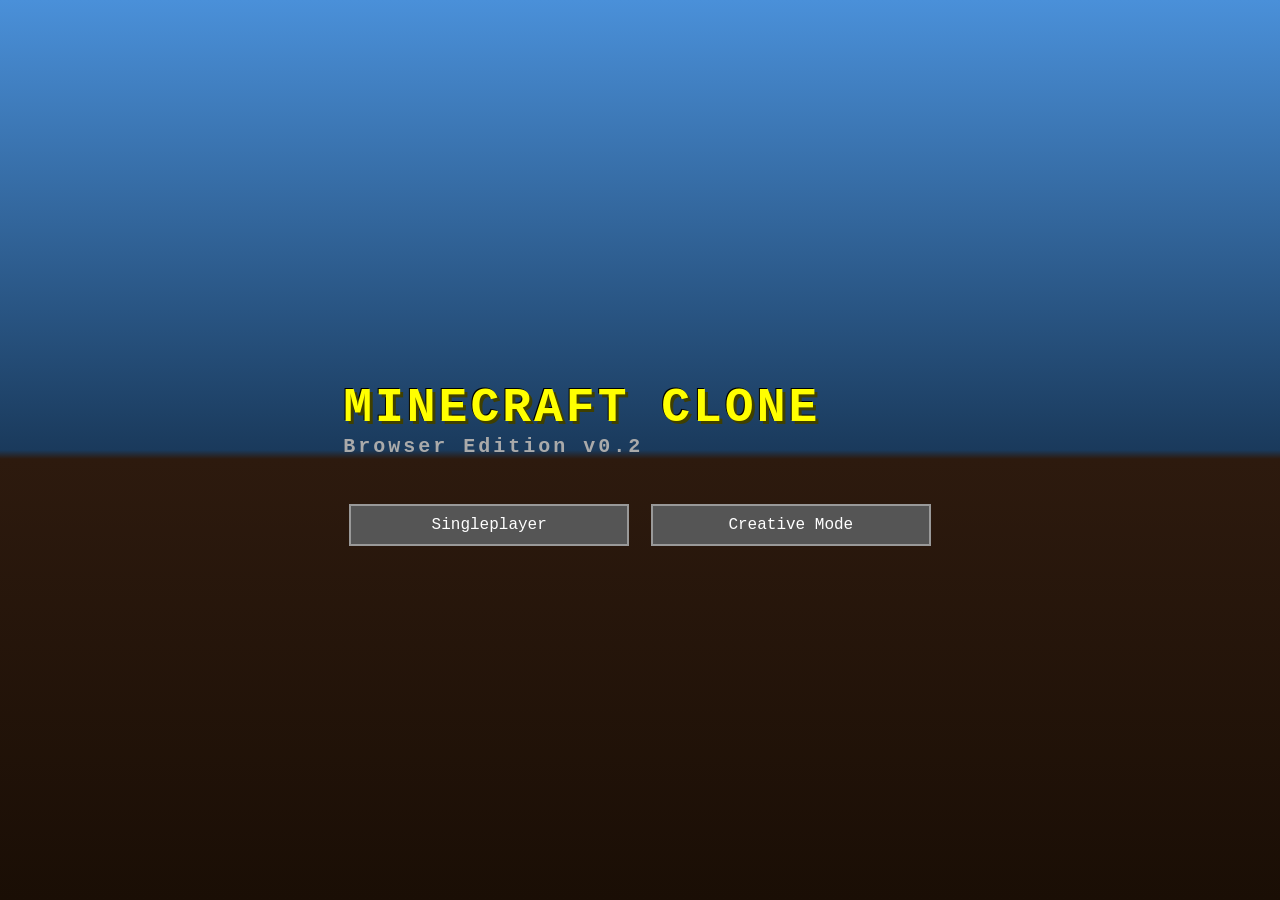
==== games/voxel/index.html @ 0b818d29 "Launch AI Game Lab website with embedded voxel and zombie games. Refresh the UI and player flow for " ====
<!doctype html>
<html lang="en">
  <head>
    <meta charset="UTF-8" />
    <meta name="viewport" content="width=device-width, initial-scale=1.0" />
    <title>Minecraft Inspired Clone</title>
    <style>
      html, body, #app { margin: 0; width: 100%; height: 100%; overflow: hidden; background: #000; }
      #hud { position: fixed; inset: 0; pointer-events: none; color: #fff; font-family: monospace; }
      #crosshair { position: absolute; top: 50%; left: 50%; transform: translate(-50%, -50%); width: 24px; height: 24px; }
      #crosshair::before, #crosshair::after { content: ''; position: absolute; background: rgba(255,255,255,0.8); }
      #crosshair::before { width: 2px; height: 24px; left: 11px; top: 0; }
      #crosshair::after { width: 24px; height: 2px; top: 11px; left: 0; }
      #hotbar { position: absolute; bottom: 16px; left: 50%; transform: translateX(-50%); display: flex; gap: 6px; }
      .slot { position: relative; width: 44px; height: 44px; border: 2px solid #8f8f8f; background: rgba(0, 0, 0, 0.7); display: flex; align-items: center; justify-content: center; cursor: pointer; pointer-events: auto; }
      .slot.active { border-color: #fff; }
      .slot .icon { width: 32px; height: 32px; image-rendering: pixelated; background-image: url('./textures/minecraft-atlas.png'); background-size: 1600% 300%; background-repeat: no-repeat; background-position: calc(var(--tile-x) * 100% / 15) calc(var(--tile-y) * 100% / 2); }
      .slot small { position: absolute; bottom: 2px; right: 3px; font-size: 12px; font-weight: bold; color: #fff; text-shadow: 1px 1px 0 #000; }
      #overlay { position: absolute; top: 8px; left: 8px; white-space: pre-line; }
      #inventory { position: absolute; top: 50%; left: 50%; transform: translate(-50%, -50%); width: 420px; padding: 12px; background: rgba(0,0,0,0.9); display: none; grid-template-columns: repeat(9, 1fr); gap: 6px; pointer-events: auto; }
      #inventory.visible { display: grid; }
      .inv-slot { border: 1px solid #aaa; height: 40px; display: grid; place-items: center; }
      #crafting { position: absolute; right: 8px; top: 8px; width: 180px; background: rgba(0,0,0,0.7); padding: 8px; font-size: 12px; }
      #chat { position: absolute; bottom: 80px; left: 8px; width: 400px; max-height: 200px; overflow-y: auto; display: flex; flex-direction: column; gap: 2px; font-size: 13px; pointer-events: none; }
      #chat .msg { background: rgba(0,0,0,0.4); padding: 2px 4px; }
      #chat-input { position: absolute; bottom: 56px; left: 8px; width: 400px; display: none; background: rgba(0,0,0,0.8); color: #fff; border: 1px solid #888; padding: 4px; font-family: monospace; font-size: 13px; outline: none; }
      #chat-input.visible { display: block; }
      #health-bar, #hunger-bar {
        position: absolute;
        bottom: 75px;
        display: flex;
        gap: 1px;
        pointer-events: none;
      }
      #health-bar { left: calc(50% - 182px / 2 - 10px); transform: translateX(-50%); }
      #hunger-bar { right: calc(50% - 182px / 2 - 10px); transform: translateX(50%); }
      .heart, .hunger {
        width: 9px;
        height: 9px;
        display: inline-block;
      }
      .heart { background: #cc0000; clip-path: polygon(50% 85%, 0% 35%, 15% 0%, 50% 20%, 85% 0%, 100% 35%); }
      .heart.empty { background: #444; }
      .heart.half { background: linear-gradient(to right, #cc0000 50%, #444 50%); clip-path: polygon(50% 85%, 0% 35%, 15% 0%, 50% 20%, 85% 0%, 100% 35%); }
      .hunger { background: #8B6914; clip-path: polygon(50% 0%, 65% 35%, 100% 35%, 75% 55%, 85% 90%, 50% 70%, 15% 90%, 25% 55%, 0% 35%, 35% 35%); }
      .hunger.empty { background: #444; }
      .hunger.half { background: linear-gradient(to right, #8B6914 50%, #444 50%); clip-path: polygon(50% 0%, 65% 35%, 100% 35%, 75% 55%, 85% 90%, 50% 70%, 15% 90%, 25% 55%, 0% 35%, 35% 35%); }
      #xp-bar {
        position: absolute;
        bottom: 68px;
        left: 50%;
        transform: translateX(-50%);
        width: 182px;
        height: 5px;
        background: #222;
        border: 1px solid #000;
        pointer-events: none;
      }
      #xp-bar .fill {
        height: 100%;
        background: #80ff20;
        transition: width 0.3s;
      }
      #xp-bar .level {
        position: absolute;
        top: -14px;
        left: 50%;
        transform: translateX(-50%);
        font-size: 11px;
        color: #80ff20;
        text-shadow: 1px 1px 0 #000;
      }
      #title-screen {
        position: fixed;
        inset: 0;
        background: linear-gradient(180deg, #4a90d9 0%, #1a3a5c 50%, #2d1a0e 51%, #1a0e05 100%);
        display: flex;
        flex-direction: column;
        align-items: center;
        justify-content: center;
        z-index: 100;
        font-family: 'Courier New', monospace;
        color: white;
        image-rendering: pixelated;
      }
      #title-screen.hidden { display: none; }
      #title-screen h1 {
        font-size: 48px;
        text-shadow: 3px 3px 0 #3f3f00, -1px -1px 0 #000;
        color: #ffff00;
        margin-bottom: 40px;
        letter-spacing: 3px;
      }
      #title-screen h1 span { color: #aaa; font-size: 20px; display: block; text-shadow: none; }
      .menu-btn {
        width: 280px;
        padding: 10px 0;
        margin: 6px;
        background: #555;
        border: 2px solid #999;
        color: white;
        font-family: 'Courier New', monospace;
        font-size: 16px;
        cursor: pointer;
        text-align: center;
      }
      .menu-btn:hover { background: #6a6a6a; border-color: #fff; }
      #title-worlds, #title-new-world {
        display: flex;
        flex-direction: column;
        align-items: center;
      }
      #title-worlds.hidden, #title-new-world.hidden, #title-main.hidden { display: none; }
      #world-list {
        width: 320px;
        max-height: 280px;
        overflow-y: auto;
        margin-bottom: 12px;
      }
      .world-item {
        background: rgba(0,0,0,0.5);
        border: 2px solid #777;
        padding: 10px;
        margin-bottom: 6px;
        cursor: pointer;
        text-align: left;
        display: flex;
        justify-content: space-between;
        align-items: center;
      }
      .world-item:hover { border-color: #fff; background: rgba(60,60,60,0.6); }
      .world-item .name { font-weight: bold; font-size: 15px; }
      .world-item .info { font-size: 11px; color: #aaa; margin-top: 2px; }
      .world-item .delete-btn {
        background: #822;
        border: 1px solid #a44;
        color: #fff;
        padding: 2px 8px;
        cursor: pointer;
        font-family: monospace;
      }
      .world-item .delete-btn:hover { background: #a33; }
      #pause-screen {
        position: fixed;
        inset: 0;
        background: rgba(0,0,0,0.65);
        display: flex;
        flex-direction: column;
        align-items: center;
        justify-content: center;
        z-index: 90;
        font-family: 'Courier New', monospace;
        color: white;
      }
      #pause-screen.hidden { display: none; }
      #pause-screen h2 { font-size: 28px; margin-bottom: 20px; }
      #death-screen {
        position: fixed;
        inset: 0;
        background: rgba(200, 0, 0, 0.5);
        display: flex;
        flex-direction: column;
        align-items: center;
        justify-content: center;
        z-index: 95;
        font-family: 'Courier New', monospace;
        color: white;
      }
      #death-screen.hidden { display: none; }
      #death-screen h2 { font-size: 36px; color: #ff4444; }
      /* Item name popup when switching hotbar slots */
      #item-name-popup {
        position: absolute;
        bottom: 70px;
        left: 50%;
        transform: translateX(-50%);
        font-size: 14px;
        font-weight: bold;
        color: #fff;
        text-shadow: 1px 1px 0 #000, -1px -1px 0 #000, 1px -1px 0 #000, -1px 1px 0 #000;
        background: rgba(0,0,0,0.45);
        padding: 3px 10px;
        border-radius: 3px;
        pointer-events: none;
        opacity: 0;
        transition: opacity 0.3s ease;
        white-space: nowrap;
      }
      /* Non-block item icons */
      .slot .icon.item-icon {
        background-image: none !important;
        display: flex;
        align-items: center;
        justify-content: center;
        border-radius: 3px;
        font-style: normal;
      }
      /* Crafting panel improvement */
      #crafting {
        max-height: 360px;
        overflow-y: auto;
        scrollbar-width: thin;
      }
    </style>
    <script type="module" crossorigin src="./assets/index-qOYM0w2Y.js"></script>
  </head>
  <body>
    <div id="title-screen">
      <div id="title-main">
        <h1>MINECRAFT CLONE<span>Browser Edition v0.2</span></h1>
        <button class="menu-btn" id="btn-singleplayer">Singleplayer</button>
        <button class="menu-btn" id="btn-creative">Creative Mode</button>
      </div>
      <div id="title-worlds" class="hidden">
        <h2>Select World</h2>
        <div id="world-list"></div>
        <button class="menu-btn" id="btn-create-world">Create New World</button>
        <button class="menu-btn" id="btn-back-title">Back</button>
      </div>
      <div id="title-new-world" class="hidden">
        <h2>Create New World</h2>
        <p style="margin: 8px 0;">World Name:</p>
        <input type="text" id="new-world-name" value="New World" style="width: 260px; padding: 8px; font-family: monospace; font-size: 14px; margin-bottom: 12px;" />
        <p style="margin: 8px 0;">Seed (optional):</p>
        <input type="text" id="new-world-seed" placeholder="random" style="width: 260px; padding: 8px; font-family: monospace; font-size: 14px; margin-bottom: 12px;" />
        <br>
        <button class="menu-btn" id="btn-start-new">Create World</button>
        <button class="menu-btn" id="btn-back-worlds">Cancel</button>
      </div>
    </div>
    <div id="pause-screen" class="hidden">
      <h2>Game Paused</h2>
      <button class="menu-btn" id="btn-resume">Back to Game</button>
      <button class="menu-btn" id="btn-save-quit">Save & Quit to Title</button>
    </div>
    <div id="death-screen" class="hidden">
      <h2>You Died!</h2>
      <p id="death-message"></p>
      <button class="menu-btn" id="btn-respawn">Respawn</button>
    </div>
    <div id="app"></div>
    <div id="hud">
      <div id="crosshair"></div>
      <div id="overlay"></div>
      <div id="hotbar"></div>
      <div id="inventory"></div>
      <div id="crafting"></div>
      <div id="chat"></div>
      <input id="chat-input" type="text" autocomplete="off" />
      <div id="health-bar"></div>
      <div id="hunger-bar"></div>
      <div id="xp-bar"></div>
      <div id="item-name-popup"></div>
    </div>
  </body>
</html>
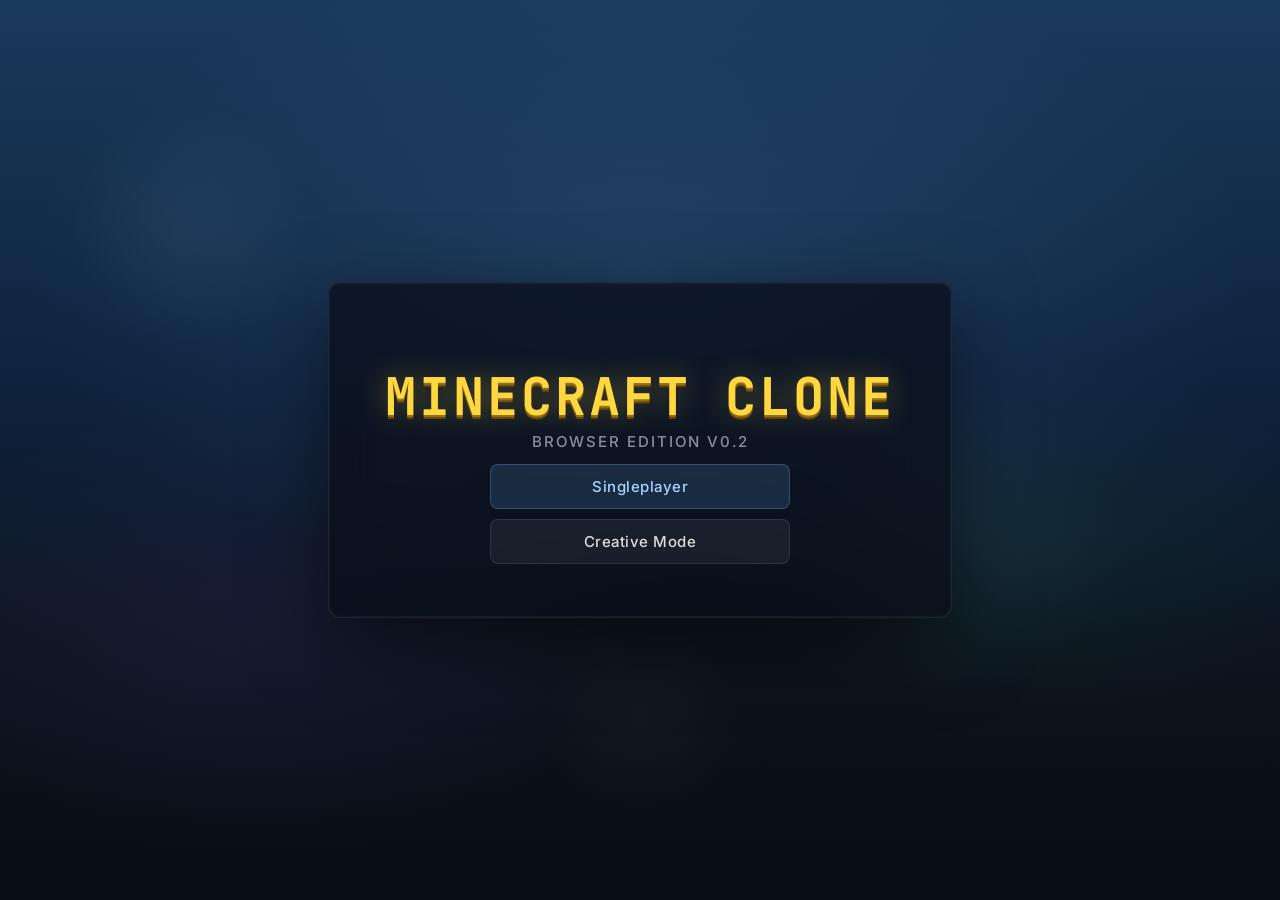
==== commit cb773744: "Update AI Game Lab site structure and refresh embedded game builds. This syncs the latest homepage s" ====
--- a/games/voxel/index.html
+++ b/games/voxel/index.html
@@ -4,207 +4,11 @@
     <meta charset="UTF-8" />
     <meta name="viewport" content="width=device-width, initial-scale=1.0" />
     <title>Minecraft Inspired Clone</title>
-    <style>
-      html, body, #app { margin: 0; width: 100%; height: 100%; overflow: hidden; background: #000; }
-      #hud { position: fixed; inset: 0; pointer-events: none; color: #fff; font-family: monospace; }
-      #crosshair { position: absolute; top: 50%; left: 50%; transform: translate(-50%, -50%); width: 24px; height: 24px; }
-      #crosshair::before, #crosshair::after { content: ''; position: absolute; background: rgba(255,255,255,0.8); }
-      #crosshair::before { width: 2px; height: 24px; left: 11px; top: 0; }
-      #crosshair::after { width: 24px; height: 2px; top: 11px; left: 0; }
-      #hotbar { position: absolute; bottom: 16px; left: 50%; transform: translateX(-50%); display: flex; gap: 6px; }
-      .slot { position: relative; width: 44px; height: 44px; border: 2px solid #8f8f8f; background: rgba(0, 0, 0, 0.7); display: flex; align-items: center; justify-content: center; cursor: pointer; pointer-events: auto; }
-      .slot.active { border-color: #fff; }
-      .slot .icon { width: 32px; height: 32px; image-rendering: pixelated; background-image: url('./textures/minecraft-atlas.png'); background-size: 1600% 300%; background-repeat: no-repeat; background-position: calc(var(--tile-x) * 100% / 15) calc(var(--tile-y) * 100% / 2); }
-      .slot small { position: absolute; bottom: 2px; right: 3px; font-size: 12px; font-weight: bold; color: #fff; text-shadow: 1px 1px 0 #000; }
-      #overlay { position: absolute; top: 8px; left: 8px; white-space: pre-line; }
-      #inventory { position: absolute; top: 50%; left: 50%; transform: translate(-50%, -50%); width: 420px; padding: 12px; background: rgba(0,0,0,0.9); display: none; grid-template-columns: repeat(9, 1fr); gap: 6px; pointer-events: auto; }
-      #inventory.visible { display: grid; }
-      .inv-slot { border: 1px solid #aaa; height: 40px; display: grid; place-items: center; }
-      #crafting { position: absolute; right: 8px; top: 8px; width: 180px; background: rgba(0,0,0,0.7); padding: 8px; font-size: 12px; }
-      #chat { position: absolute; bottom: 80px; left: 8px; width: 400px; max-height: 200px; overflow-y: auto; display: flex; flex-direction: column; gap: 2px; font-size: 13px; pointer-events: none; }
-      #chat .msg { background: rgba(0,0,0,0.4); padding: 2px 4px; }
-      #chat-input { position: absolute; bottom: 56px; left: 8px; width: 400px; display: none; background: rgba(0,0,0,0.8); color: #fff; border: 1px solid #888; padding: 4px; font-family: monospace; font-size: 13px; outline: none; }
-      #chat-input.visible { display: block; }
-      #health-bar, #hunger-bar {
-        position: absolute;
-        bottom: 75px;
-        display: flex;
-        gap: 1px;
-        pointer-events: none;
-      }
-      #health-bar { left: calc(50% - 182px / 2 - 10px); transform: translateX(-50%); }
-      #hunger-bar { right: calc(50% - 182px / 2 - 10px); transform: translateX(50%); }
-      .heart, .hunger {
-        width: 9px;
-        height: 9px;
-        display: inline-block;
-      }
-      .heart { background: #cc0000; clip-path: polygon(50% 85%, 0% 35%, 15% 0%, 50% 20%, 85% 0%, 100% 35%); }
-      .heart.empty { background: #444; }
-      .heart.half { background: linear-gradient(to right, #cc0000 50%, #444 50%); clip-path: polygon(50% 85%, 0% 35%, 15% 0%, 50% 20%, 85% 0%, 100% 35%); }
-      .hunger { background: #8B6914; clip-path: polygon(50% 0%, 65% 35%, 100% 35%, 75% 55%, 85% 90%, 50% 70%, 15% 90%, 25% 55%, 0% 35%, 35% 35%); }
-      .hunger.empty { background: #444; }
-      .hunger.half { background: linear-gradient(to right, #8B6914 50%, #444 50%); clip-path: polygon(50% 0%, 65% 35%, 100% 35%, 75% 55%, 85% 90%, 50% 70%, 15% 90%, 25% 55%, 0% 35%, 35% 35%); }
-      #xp-bar {
-        position: absolute;
-        bottom: 68px;
-        left: 50%;
-        transform: translateX(-50%);
-        width: 182px;
-        height: 5px;
-        background: #222;
-        border: 1px solid #000;
-        pointer-events: none;
-      }
-      #xp-bar .fill {
-        height: 100%;
-        background: #80ff20;
-        transition: width 0.3s;
-      }
-      #xp-bar .level {
-        position: absolute;
-        top: -14px;
-        left: 50%;
-        transform: translateX(-50%);
-        font-size: 11px;
-        color: #80ff20;
-        text-shadow: 1px 1px 0 #000;
-      }
-      #title-screen {
-        position: fixed;
-        inset: 0;
-        background: linear-gradient(180deg, #4a90d9 0%, #1a3a5c 50%, #2d1a0e 51%, #1a0e05 100%);
-        display: flex;
-        flex-direction: column;
-        align-items: center;
-        justify-content: center;
-        z-index: 100;
-        font-family: 'Courier New', monospace;
-        color: white;
-        image-rendering: pixelated;
-      }
-      #title-screen.hidden { display: none; }
-      #title-screen h1 {
-        font-size: 48px;
-        text-shadow: 3px 3px 0 #3f3f00, -1px -1px 0 #000;
-        color: #ffff00;
-        margin-bottom: 40px;
-        letter-spacing: 3px;
-      }
-      #title-screen h1 span { color: #aaa; font-size: 20px; display: block; text-shadow: none; }
-      .menu-btn {
-        width: 280px;
-        padding: 10px 0;
-        margin: 6px;
-        background: #555;
-        border: 2px solid #999;
-        color: white;
-        font-family: 'Courier New', monospace;
-        font-size: 16px;
-        cursor: pointer;
-        text-align: center;
-      }
-      .menu-btn:hover { background: #6a6a6a; border-color: #fff; }
-      #title-worlds, #title-new-world {
-        display: flex;
-        flex-direction: column;
-        align-items: center;
-      }
-      #title-worlds.hidden, #title-new-world.hidden, #title-main.hidden { display: none; }
-      #world-list {
-        width: 320px;
-        max-height: 280px;
-        overflow-y: auto;
-        margin-bottom: 12px;
-      }
-      .world-item {
-        background: rgba(0,0,0,0.5);
-        border: 2px solid #777;
-        padding: 10px;
-        margin-bottom: 6px;
-        cursor: pointer;
-        text-align: left;
-        display: flex;
-        justify-content: space-between;
-        align-items: center;
-      }
-      .world-item:hover { border-color: #fff; background: rgba(60,60,60,0.6); }
-      .world-item .name { font-weight: bold; font-size: 15px; }
-      .world-item .info { font-size: 11px; color: #aaa; margin-top: 2px; }
-      .world-item .delete-btn {
-        background: #822;
-        border: 1px solid #a44;
-        color: #fff;
-        padding: 2px 8px;
-        cursor: pointer;
-        font-family: monospace;
-      }
-      .world-item .delete-btn:hover { background: #a33; }
-      #pause-screen {
-        position: fixed;
-        inset: 0;
-        background: rgba(0,0,0,0.65);
-        display: flex;
-        flex-direction: column;
-        align-items: center;
-        justify-content: center;
-        z-index: 90;
-        font-family: 'Courier New', monospace;
-        color: white;
-      }
-      #pause-screen.hidden { display: none; }
-      #pause-screen h2 { font-size: 28px; margin-bottom: 20px; }
-      #death-screen {
-        position: fixed;
-        inset: 0;
-        background: rgba(200, 0, 0, 0.5);
-        display: flex;
-        flex-direction: column;
-        align-items: center;
-        justify-content: center;
-        z-index: 95;
-        font-family: 'Courier New', monospace;
-        color: white;
-      }
-      #death-screen.hidden { display: none; }
-      #death-screen h2 { font-size: 36px; color: #ff4444; }
-      /* Item name popup when switching hotbar slots */
-      #item-name-popup {
-        position: absolute;
-        bottom: 70px;
-        left: 50%;
-        transform: translateX(-50%);
-        font-size: 14px;
-        font-weight: bold;
-        color: #fff;
-        text-shadow: 1px 1px 0 #000, -1px -1px 0 #000, 1px -1px 0 #000, -1px 1px 0 #000;
-        background: rgba(0,0,0,0.45);
-        padding: 3px 10px;
-        border-radius: 3px;
-        pointer-events: none;
-        opacity: 0;
-        transition: opacity 0.3s ease;
-        white-space: nowrap;
-      }
-      /* Non-block item icons */
-      .slot .icon.item-icon {
-        background-image: none !important;
-        display: flex;
-        align-items: center;
-        justify-content: center;
-        border-radius: 3px;
-        font-style: normal;
-      }
-      /* Crafting panel improvement */
-      #crafting {
-        max-height: 360px;
-        overflow-y: auto;
-        scrollbar-width: thin;
-      }
-    </style>
-    <script type="module" crossorigin src="./assets/index-qOYM0w2Y.js"></script>
+    <script type="module" crossorigin src="./assets/index-DWfSlLKJ.js"></script>
+    <link rel="stylesheet" crossorigin href="./assets/index-CrLVXzJw.css">
   </head>
   <body>
+    <!-- Title Screen -->
     <div id="title-screen">
       <div id="title-main">
         <h1>MINECRAFT CLONE<span>Browser Edition v0.2</span></h1>
@@ -219,26 +23,34 @@
       </div>
       <div id="title-new-world" class="hidden">
         <h2>Create New World</h2>
-        <p style="margin: 8px 0;">World Name:</p>
-        <input type="text" id="new-world-name" value="New World" style="width: 260px; padding: 8px; font-family: monospace; font-size: 14px; margin-bottom: 12px;" />
-        <p style="margin: 8px 0;">Seed (optional):</p>
-        <input type="text" id="new-world-seed" placeholder="random" style="width: 260px; padding: 8px; font-family: monospace; font-size: 14px; margin-bottom: 12px;" />
-        <br>
+        <p>World Name:</p>
+        <input type="text" id="new-world-name" value="New World" />
+        <p>Seed (optional):</p>
+        <input type="text" id="new-world-seed" placeholder="random" />
+        <br />
         <button class="menu-btn" id="btn-start-new">Create World</button>
         <button class="menu-btn" id="btn-back-worlds">Cancel</button>
       </div>
     </div>
+
+    <!-- Pause Screen -->
     <div id="pause-screen" class="hidden">
       <h2>Game Paused</h2>
       <button class="menu-btn" id="btn-resume">Back to Game</button>
-      <button class="menu-btn" id="btn-save-quit">Save & Quit to Title</button>
+      <button class="menu-btn" id="btn-save-quit">Save &amp; Quit to Title</button>
     </div>
+
+    <!-- Death Screen -->
     <div id="death-screen" class="hidden">
       <h2>You Died!</h2>
       <p id="death-message"></p>
       <button class="menu-btn" id="btn-respawn">Respawn</button>
     </div>
+
+    <!-- Game Canvas -->
     <div id="app"></div>
+
+    <!-- HUD -->
     <div id="hud">
       <div id="crosshair"></div>
       <div id="overlay"></div>
@@ -252,5 +64,17 @@
       <div id="xp-bar"></div>
       <div id="item-name-popup"></div>
     </div>
+
+    <!-- Furnace Panel -->
+    <div id="furnace-panel"></div>
+
+    <!-- Bow Charge Bar -->
+    <div id="bow-charge"><div id="bow-charge-fill"></div></div>
+
+    <!-- Visual Effects -->
+    <div id="damage-vignette"></div>
+    <div id="hit-marker"></div>
+    <div id="toast-container"></div>
+
   </body>
 </html>
--- a/games/voxel/assets/index-CrLVXzJw.css
+++ b/games/voxel/assets/index-CrLVXzJw.css
@@ -0,0 +1 @@
+@import"https://fonts.googleapis.com/css2?family=Inter:wght@400;500;600;700&family=JetBrains+Mono:wght@400;500;700&display=swap";:root{--color-bg: #0d0d12;--color-surface: rgba(18, 18, 30, .85);--color-surface-alt: rgba(28, 28, 44, .75);--color-border: rgba(255, 255, 255, .08);--color-border-active: rgba(255, 255, 255, .25);--color-text: #e8e8ed;--color-text-muted: #8e8e9a;--color-accent: #5b9bd5;--color-accent-glow: rgba(91, 155, 213, .45);--color-danger: #e04040;--color-danger-glow: rgba(224, 64, 64, .45);--color-success: #5cdb5c;--color-warning: #e0a840;--color-xp: #80ff20;--color-health: #cc0000;--color-hunger: #c8962e;--glass-bg: rgba(12, 12, 22, .78);--glass-border: rgba(255, 255, 255, .09);--glass-blur: 18px;--font-ui: "Inter", system-ui, -apple-system, sans-serif;--font-mono: "JetBrains Mono", "Courier New", monospace;--font-display: "JetBrains Mono", monospace;--radius-sm: 4px;--radius-md: 8px;--radius-lg: 12px;--ease-out: cubic-bezier(.16, 1, .3, 1);--ease-in-out: cubic-bezier(.65, 0, .35, 1);--dur-fast: .15s;--dur-normal: .25s;--dur-slow: .4s}*,*:before,*:after{box-sizing:border-box}html,body{margin:0;width:100%;height:100%;overflow:hidden;background:#000;font-family:var(--font-ui);color:var(--color-text);-webkit-font-smoothing:antialiased}#app{position:fixed;inset:0}#app canvas{display:block}#hud{position:fixed;inset:0;pointer-events:none;color:#fff;font-family:var(--font-ui);z-index:10}#crosshair{position:absolute;top:50%;left:50%;transform:translate(-50%,-50%);width:26px;height:26px;opacity:.85;transition:opacity var(--dur-fast) var(--ease-out)}#crosshair:before,#crosshair:after{content:"";position:absolute;background:#ffffffe6;border-radius:1px}#crosshair:before{width:2px;height:26px;left:12px;top:0;box-shadow:0 0 3px #ffffff4d}#crosshair:after{width:26px;height:2px;top:12px;left:0;box-shadow:0 0 3px #ffffff4d}#crosshair.interactive{opacity:1;transform:translate(-50%,-50%) scale(1.2)}#hotbar{position:absolute;bottom:20px;left:50%;transform:translate(-50%);display:flex;gap:4px;background:var(--glass-bg);backdrop-filter:blur(var(--glass-blur));-webkit-backdrop-filter:blur(var(--glass-blur));border:1px solid var(--glass-border);border-radius:var(--radius-md);padding:4px 6px;box-shadow:0 8px 32px #00000080}.slot{position:relative;width:46px;height:46px;border:2px solid rgba(255,255,255,.12);border-radius:var(--radius-sm);background:#00000080;display:flex;align-items:center;justify-content:center;cursor:pointer;pointer-events:auto;transition:border-color var(--dur-fast) var(--ease-out),background var(--dur-fast) var(--ease-out),transform var(--dur-fast) var(--ease-out)}.slot:hover{border-color:#ffffff59;background:#ffffff14;transform:translateY(-2px)}.slot:active{transform:translateY(0)}.slot.active{border-color:#fff;background:#ffffff1f;box-shadow:0 0 12px #ffffff26,inset 0 0 8px #ffffff0a}.slot .icon{width:32px;height:32px;image-rendering:pixelated;background-image:url(./textures/minecraft-atlas.png);background-size:1600% 300%;background-repeat:no-repeat;background-position:calc(var(--tile-x) * 100% / 15) calc(var(--tile-y) * 100% / 2)}.slot .icon.item-icon{background-image:none!important;display:flex;align-items:center;justify-content:center;border-radius:3px}.slot small{position:absolute;bottom:1px;right:4px;font-size:11px;font-weight:700;color:#fff;text-shadow:1px 1px 0 rgba(0,0,0,.8);font-family:var(--font-mono);pointer-events:none}#overlay{position:absolute;top:16px;left:16px;white-space:pre-line;font-family:var(--font-mono);font-size:13px;background:var(--glass-bg);backdrop-filter:blur(var(--glass-blur));-webkit-backdrop-filter:blur(var(--glass-blur));border:1px solid var(--glass-border);border-radius:var(--radius-md);padding:10px 14px;color:var(--color-text-muted);max-width:320px;line-height:1.5}#health-bar,#hunger-bar{position:absolute;bottom:82px;display:flex;gap:2px;pointer-events:none;background:var(--glass-bg);backdrop-filter:blur(8px);-webkit-backdrop-filter:blur(8px);border:1px solid var(--glass-border);border-radius:var(--radius-sm);padding:3px 5px}#health-bar{right:calc(50% + 100px)}#hunger-bar{left:calc(50% + 100px)}.heart,.hunger{width:9px;height:9px;display:inline-block;transition:background var(--dur-fast) var(--ease-out)}.heart{background:var(--color-health);clip-path:polygon(50% 85%,0% 35%,15% 0%,50% 20%,85% 0%,100% 35%);box-shadow:0 0 4px #cc000080}.heart.empty{background:#333;box-shadow:none}.heart.half{background:linear-gradient(to right,var(--color-health) 50%,#333 50%);clip-path:polygon(50% 85%,0% 35%,15% 0%,50% 20%,85% 0%,100% 35%);box-shadow:0 0 4px #cc00004d}.hunger{background:var(--color-hunger);clip-path:polygon(50% 0%,65% 35%,100% 35%,75% 55%,85% 90%,50% 70%,15% 90%,25% 55%,0% 35%,35% 35%);box-shadow:0 0 4px #c8962e66}.hunger.empty{background:#333;box-shadow:none}.hunger.half{background:linear-gradient(to right,var(--color-hunger) 50%,#333 50%);clip-path:polygon(50% 0%,65% 35%,100% 35%,75% 55%,85% 90%,50% 70%,15% 90%,25% 55%,0% 35%,35% 35%);box-shadow:0 0 4px #c8962e4d}@keyframes healthPulse{0%,to{opacity:1}50%{opacity:.5}}#health-bar.low-health .heart{animation:healthPulse .8s ease-in-out infinite}#xp-bar{position:absolute;bottom:74px;left:50%;transform:translate(-50%);width:184px;height:5px;background:#0009;border:1px solid rgba(255,255,255,.1);border-radius:3px;pointer-events:none;overflow:hidden}#xp-bar .fill{height:100%;background:linear-gradient(90deg,#60d020,var(--color-xp),#a0ff40);border-radius:3px;transition:width .35s var(--ease-out);box-shadow:0 0 6px #80ff2066}#xp-bar .level{position:absolute;top:-16px;left:50%;transform:translate(-50%);font-size:11px;font-weight:700;color:var(--color-xp);text-shadow:0 0 6px rgba(128,255,32,.5),1px 1px 0 rgba(0,0,0,.8);font-family:var(--font-mono);letter-spacing:.5px}#inventory{position:absolute;top:50%;left:50%;transform:translate(-50%,-50%);width:420px;max-height:80vh;overflow-y:auto;padding:16px;background:var(--glass-bg);backdrop-filter:blur(24px);-webkit-backdrop-filter:blur(24px);border:1px solid var(--glass-border);border-radius:var(--radius-lg);display:none;grid-template-columns:repeat(9,1fr);gap:4px;pointer-events:auto;box-shadow:0 16px 64px #0009;scrollbar-width:thin;scrollbar-color:rgba(255,255,255,.15) transparent}#inventory.visible{display:grid;animation:fadeScaleIn var(--dur-normal) var(--ease-out)}#inventory::-webkit-scrollbar{width:6px}#inventory::-webkit-scrollbar-track{background:transparent}#inventory::-webkit-scrollbar-thumb{background:#ffffff26;border-radius:3px}.inv-slot{border:1px solid rgba(255,255,255,.12);border-radius:var(--radius-sm);height:42px;display:grid;place-items:center;background:#0006;cursor:grab;transition:border-color var(--dur-fast) var(--ease-out),background var(--dur-fast) var(--ease-out),transform var(--dur-fast) var(--ease-out);position:relative}.inv-slot:hover{border-color:#fff6;background:#ffffff14;transform:translateY(-1px)}.inv-slot:active{cursor:grabbing;transform:scale(.95)}#crafting{position:absolute;right:12px;top:12px;width:200px;background:var(--glass-bg);backdrop-filter:blur(var(--glass-blur));-webkit-backdrop-filter:blur(var(--glass-blur));border:1px solid var(--glass-border);border-radius:var(--radius-md);padding:12px;font-size:12px;max-height:420px;overflow-y:auto;pointer-events:auto;box-shadow:0 8px 32px #0006;scrollbar-width:thin;scrollbar-color:rgba(255,255,255,.15) transparent}#crafting::-webkit-scrollbar{width:5px}#crafting::-webkit-scrollbar-track{background:transparent}#crafting::-webkit-scrollbar-thumb{background:#ffffff1f;border-radius:3px}#crafting button[data-craft]{padding:4px 6px;font-size:11px;font-family:var(--font-ui);font-weight:500;background:#ffffff0f;border:1px solid rgba(255,255,255,.1);color:#ccc;cursor:pointer;text-align:left;border-radius:var(--radius-sm);transition:background var(--dur-fast) var(--ease-out),border-color var(--dur-fast) var(--ease-out),color var(--dur-fast) var(--ease-out)}#crafting button[data-craft]:hover{background:#ffffff1f;border-color:#ffffff40;color:#fff}#crafting button[data-craft].craftable{background:#3cb43c26;border-color:#64ff6459;color:#90ee90}#crafting button[data-craft].craftable:hover{background:#3cc83c40;border-color:#64ff6480}#chat{position:absolute;bottom:90px;left:12px;width:420px;max-height:220px;overflow-y:auto;display:flex;flex-direction:column;gap:2px;font-size:13px;pointer-events:none;font-family:var(--font-mono)}#chat .msg{background:#00000059;backdrop-filter:blur(4px);-webkit-backdrop-filter:blur(4px);padding:3px 8px;border-radius:var(--radius-sm);color:#ddd;animation:chatSlideIn var(--dur-fast) var(--ease-out)}@keyframes chatSlideIn{0%{opacity:0;transform:translate(-8px)}to{opacity:1;transform:translate(0)}}#chat-input{position:absolute;bottom:64px;left:12px;width:420px;display:none;background:var(--glass-bg);backdrop-filter:blur(var(--glass-blur));-webkit-backdrop-filter:blur(var(--glass-blur));color:#fff;border:1px solid rgba(255,255,255,.2);border-radius:var(--radius-md);padding:8px 12px;font-family:var(--font-mono);font-size:13px;outline:none;pointer-events:auto;transition:border-color var(--dur-fast) var(--ease-out)}#chat-input:focus{border-color:var(--color-accent);box-shadow:0 0 12px var(--color-accent-glow)}#chat-input.visible{display:block}#item-name-popup{position:absolute;bottom:78px;left:50%;transform:translate(-50%);font-size:14px;font-weight:600;color:#fff;text-shadow:0 0 8px rgba(0,0,0,.7);background:var(--glass-bg);backdrop-filter:blur(8px);-webkit-backdrop-filter:blur(8px);border:1px solid var(--glass-border);border-radius:var(--radius-md);padding:4px 14px;pointer-events:none;opacity:0;transition:opacity .25s var(--ease-out),transform .25s var(--ease-out);white-space:nowrap;font-family:var(--font-ui)}#item-name-popup.visible{opacity:1;transform:translate(-50%) translateY(-4px)}#title-screen{position:fixed;inset:0;z-index:100;display:flex;flex-direction:column;align-items:center;justify-content:center;font-family:var(--font-display);color:#fff;overflow:hidden}#title-screen:before{content:"";position:absolute;inset:0;background:radial-gradient(ellipse 80% 60% at 50% 30%,rgba(91,155,213,.18) 0%,transparent 60%),radial-gradient(ellipse 60% 50% at 20% 70%,rgba(120,80,200,.1) 0%,transparent 50%),radial-gradient(ellipse 50% 40% at 80% 60%,rgba(40,180,120,.08) 0%,transparent 50%),linear-gradient(180deg,#1a3a5c,#0f2440 40%,#0d1520,#080c14);z-index:-1}#title-screen:after{content:"";position:absolute;inset:0;background:radial-gradient(circle 120px at 15% 25%,rgba(180,210,255,.06) 0%,transparent 100%),radial-gradient(circle 160px at 75% 60%,rgba(140,180,220,.05) 0%,transparent 100%),radial-gradient(circle 100px at 50% 80%,rgba(200,170,100,.04) 0%,transparent 100%);z-index:-1;animation:titleOrbs 12s ease-in-out infinite}@keyframes titleOrbs{0%,to{opacity:.7}50%{opacity:1}}#title-screen.hidden{display:none}#title-main,#title-worlds,#title-new-world{display:flex;flex-direction:column;align-items:center}#title-main.hidden,#title-worlds.hidden,#title-new-world.hidden{display:none}#title-main{background:#0a0e18bf;backdrop-filter:blur(24px);-webkit-backdrop-filter:blur(24px);border:1px solid rgba(255,255,255,.08);border-radius:var(--radius-lg);padding:48px 56px;box-shadow:0 24px 80px #00000080,0 0 0 1px #ffffff0a inset;animation:titleCardIn .8s var(--ease-out)}@keyframes titleCardIn{0%{opacity:0;transform:translateY(20px) scale(.97)}to{opacity:1;transform:translateY(0) scale(1)}}#title-worlds,#title-new-world{background:#0a0e18bf;backdrop-filter:blur(24px);-webkit-backdrop-filter:blur(24px);border:1px solid rgba(255,255,255,.08);border-radius:var(--radius-lg);padding:40px 48px;box-shadow:0 24px 80px #00000080,0 0 0 1px #ffffff0a inset;animation:titleCardIn .6s var(--ease-out)}#title-screen h1{font-size:52px;font-weight:700;letter-spacing:3px;color:#ffd740;text-shadow:0 0 30px rgba(255,215,64,.4),0 2px 0 #8b6914,0 4px 0 #5c3d0e;margin-bottom:8px;text-align:center;line-height:1.2}#title-screen h1 span{display:block;font-size:15px;font-weight:500;color:var(--color-text-muted);text-shadow:none;letter-spacing:2px;margin-top:4px;text-transform:uppercase;font-family:var(--font-ui)}#title-screen h2{font-size:22px;font-weight:600;color:#e0e0e0;margin-bottom:20px;letter-spacing:1px}#title-screen p{margin:8px 0;color:var(--color-text-muted);font-family:var(--font-ui);font-size:14px}#world-list{width:360px;max-height:300px;overflow-y:auto;margin-bottom:16px;scrollbar-width:thin;scrollbar-color:rgba(255,255,255,.12) transparent}#world-list::-webkit-scrollbar{width:5px}#world-list::-webkit-scrollbar-thumb{background:#ffffff1f;border-radius:3px}.world-item{background:#ffffff0a;border:1px solid rgba(255,255,255,.08);border-radius:var(--radius-md);padding:12px 14px;margin-bottom:6px;cursor:pointer;text-align:left;display:flex;justify-content:space-between;align-items:center;transition:background var(--dur-fast) var(--ease-out),border-color var(--dur-fast) var(--ease-out),transform var(--dur-fast) var(--ease-out)}.world-item:hover{border-color:#ffffff40;background:#ffffff14;transform:translate(2px)}.world-item .name{font-weight:600;font-size:15px;font-family:var(--font-ui)}.world-item .info{font-size:11px;color:var(--color-text-muted);margin-top:3px;font-family:var(--font-ui)}.world-item .delete-btn{background:#c8282840;border:1px solid rgba(255,60,60,.3);color:#f88;padding:4px 10px;cursor:pointer;font-family:var(--font-ui);font-size:12px;font-weight:500;border-radius:var(--radius-sm);transition:background var(--dur-fast) var(--ease-out),color var(--dur-fast) var(--ease-out)}.world-item .delete-btn:hover{background:#dc282873;color:#faa;border-color:#ff3c3c80}#new-world-name,#new-world-seed{width:280px;padding:10px 12px;font-family:var(--font-ui);font-size:14px;background:#0006;border:1px solid rgba(255,255,255,.12);border-radius:var(--radius-md);color:#fff;outline:none;margin-bottom:12px;transition:border-color var(--dur-fast) var(--ease-out),box-shadow var(--dur-fast) var(--ease-out)}#new-world-name::placeholder,#new-world-seed::placeholder{color:#ffffff40}#new-world-name:focus,#new-world-seed:focus{border-color:var(--color-accent);box-shadow:0 0 12px var(--color-accent-glow)}.menu-btn{width:300px;padding:12px 0;margin:5px;background:#ffffff0f;border:1px solid rgba(255,255,255,.1);border-radius:var(--radius-md);color:#ddd;font-family:var(--font-ui);font-size:15px;font-weight:500;cursor:pointer;text-align:center;letter-spacing:.5px;transition:background var(--dur-fast) var(--ease-out),border-color var(--dur-fast) var(--ease-out),color var(--dur-fast) var(--ease-out),transform var(--dur-fast) var(--ease-out),box-shadow var(--dur-fast) var(--ease-out)}.menu-btn:hover{background:#ffffff1f;border-color:#ffffff40;color:#fff;transform:translateY(-1px);box-shadow:0 4px 16px #0000004d}.menu-btn:active{transform:translateY(0)}#btn-singleplayer,#btn-create-world,#btn-start-new,#btn-resume,#btn-respawn{background:#5b9bd52e;border-color:#5b9bd559;color:#a8d4ff}#btn-singleplayer:hover,#btn-create-world:hover,#btn-start-new:hover,#btn-resume:hover,#btn-respawn:hover{background:#5b9bd547;border-color:#5b9bd580;color:#c8e4ff;box-shadow:0 4px 20px #5b9bd526}#btn-back-title,#btn-back-worlds,#btn-save-quit{background:#ffffff08;border-color:#ffffff0f;color:var(--color-text-muted)}#btn-back-title:hover,#btn-back-worlds:hover,#btn-save-quit:hover{background:#ffffff0f;border-color:#ffffff1f;color:#ccc}#pause-screen{position:fixed;inset:0;background:#000000b3;backdrop-filter:blur(6px);-webkit-backdrop-filter:blur(6px);display:flex;flex-direction:column;align-items:center;justify-content:center;z-index:90;font-family:var(--font-ui);color:#fff;animation:fadeIn .3s var(--ease-out)}#pause-screen.hidden{display:none}#pause-screen h2{font-size:32px;font-weight:700;margin-bottom:24px;letter-spacing:2px;color:#e0e0e0}#pause-screen .menu-btn{width:260px}#death-screen{position:fixed;inset:0;background:#b40a0a73;backdrop-filter:blur(4px);-webkit-backdrop-filter:blur(4px);display:flex;flex-direction:column;align-items:center;justify-content:center;z-index:95;font-family:var(--font-ui);color:#fff;animation:deathFadeIn .6s var(--ease-out)}@keyframes deathFadeIn{0%{background:#b40a0a00;-webkit-backdrop-filter:blur(0px);backdrop-filter:blur(0px)}to{background:#b40a0a73;-webkit-backdrop-filter:blur(4px);backdrop-filter:blur(4px)}}#death-screen.hidden{display:none}#death-screen h2{font-size:42px;font-weight:700;color:#f55;text-shadow:0 0 30px rgba(255,60,60,.5),0 2px 0 rgba(0,0,0,.4);margin-bottom:12px;letter-spacing:3px;animation:deathShake .5s var(--ease-out)}@keyframes deathShake{0%,to{transform:translate(0)}10%{transform:translate(-8px)}30%{transform:translate(8px)}50%{transform:translate(-6px)}70%{transform:translate(4px)}90%{transform:translate(-2px)}}#death-screen p{font-size:16px;color:#faa;margin-bottom:24px;font-family:var(--font-mono)}#damage-vignette{position:fixed;inset:0;pointer-events:none;z-index:20;opacity:0;transition:opacity .15s var(--ease-out);background:radial-gradient(ellipse at center,transparent 40%,rgba(200,20,20,.35) 100%)}#damage-vignette.active{opacity:1}@keyframes screenShake{0%,to{transform:translate(0)}12%{transform:translate(-3px,2px)}25%{transform:translate(3px,-1px)}37%{transform:translate(-2px,-2px)}50%{transform:translate(2px,2px)}62%{transform:translate(-1px,-1px)}75%{transform:translate(1px,1px)}87%{transform:translate(-.5px,-.5px)}}.shake{animation:screenShake .4s var(--ease-out)}#hit-marker{position:fixed;top:50%;left:50%;transform:translate(-50%,-50%);width:28px;height:28px;pointer-events:none;z-index:25;opacity:0;transition:opacity .1s var(--ease-out)}#hit-marker:before,#hit-marker:after{content:"";position:absolute;background:#ffffffe6}#hit-marker:before{width:2px;height:22px;top:3px;left:13px;transform:rotate(45deg)}#hit-marker:after{width:2px;height:22px;top:3px;left:13px;transform:rotate(-45deg)}#hit-marker.active{opacity:1;animation:hitFlash .15s var(--ease-out)}@keyframes hitFlash{0%{opacity:1;transform:translate(-50%,-50%) scale(1.3)}to{opacity:0;transform:translate(-50%,-50%) scale(.8)}}#furnace-panel{position:absolute;top:50%;left:50%;transform:translate(-50%,-50%);width:260px;padding:16px;background:var(--glass-bg);backdrop-filter:blur(24px);-webkit-backdrop-filter:blur(24px);border:1px solid var(--glass-border);border-radius:var(--radius-lg);display:none;grid-template-columns:64px 64px 64px 64px;gap:8px;pointer-events:auto;box-shadow:0 16px 64px #0009;justify-content:center;z-index:30}#furnace-panel.visible{display:grid;animation:fadeScaleIn var(--dur-normal) var(--ease-out)}.furnace-slot{width:56px;height:56px;border:2px solid rgba(255,255,255,.15);border-radius:var(--radius-sm);background:#00000080;display:flex;align-items:center;justify-content:center;cursor:pointer;position:relative;transition:border-color var(--dur-fast) var(--ease-out),background var(--dur-fast) var(--ease-out)}.furnace-slot:hover{border-color:#ffffff59;background:#ffffff14}.furnace-item{position:relative;width:100%;height:100%;display:flex;align-items:center;justify-content:center}.furnace-item small{position:absolute;bottom:1px;right:3px;font-size:11px;font-weight:700;color:#fff;text-shadow:1px 1px 0 rgba(0,0,0,.8);font-family:var(--font-mono);pointer-events:none}.furnace-empty{font-size:11px;color:#555;font-family:var(--font-mono)}.furnace-arrow{width:30px;height:16px;background:#ffffff14;border-radius:2px;position:relative;overflow:hidden;border:1px solid rgba(255,255,255,.1)}.furnace-arrow.active{background:#3cb43c14;border-color:#64ff6433}.furnace-arrow-fill{position:absolute;left:0;top:0;height:100%;width:var(--progress);background:linear-gradient(90deg,#60d020,#a0ff40);border-radius:2px;transition:width .15s linear}.furnace-flame{position:absolute;bottom:-2px;left:50%;transform:translate(-50%);width:12px;height:16px;background:#ffc8321a;border-radius:2px 2px 0 0;clip-path:polygon(50% 0%,100% 40%,85% 100%,50% 80%,15% 100%,0% 40%);transition:background .3s var(--ease-out)}.furnace-flame.active{background:#ffc832cc;box-shadow:0 0 8px #ff961480;animation:flameFlicker .3s ease-in-out infinite alternate}@keyframes flameFlicker{0%{transform:translate(-50%) scaleY(1)}to{transform:translate(-50%) scaleY(.8)}}.furnace-fuel-bar{grid-column:1 / -1;height:4px;background:#0006;border-radius:2px;overflow:hidden}.furnace-fuel-fill{height:100%;background:linear-gradient(90deg,#f80,#fc0);border-radius:2px;transition:width .3s linear}#bow-charge{position:fixed;bottom:100px;left:50%;transform:translate(-50%);width:180px;height:6px;background:#00000080;border:1px solid rgba(255,255,255,.12);border-radius:3px;opacity:0;pointer-events:none;z-index:15;overflow:hidden;transition:opacity .2s var(--ease-out)}#bow-charge.active{opacity:1}#bow-charge-fill{height:100%;width:0%;background:linear-gradient(90deg,#c80,#fd4);border-radius:3px;transition:width .05s linear;box-shadow:0 0 8px #ffc83266}.armor-slot{width:42px!important;height:42px!important;position:relative}#toast-container{position:fixed;top:20px;right:20px;display:flex;flex-direction:column;gap:8px;z-index:200;pointer-events:none}.toast{background:var(--glass-bg);backdrop-filter:blur(12px);-webkit-backdrop-filter:blur(12px);border:1px solid var(--glass-border);border-radius:var(--radius-md);padding:10px 18px;color:#fff;font-family:var(--font-ui);font-size:13px;font-weight:500;box-shadow:0 8px 24px #0006;animation:toastIn .35s var(--ease-out),toastOut .3s var(--ease-out) 2.5s forwards;max-width:320px}@keyframes toastIn{0%{opacity:0;transform:translate(40px)}to{opacity:1;transform:translate(0)}}@keyframes toastOut{0%{opacity:1;transform:translate(0)}to{opacity:0;transform:translate(40px)}}#loading-overlay{position:fixed;inset:0;background:#080c14;display:flex;flex-direction:column;align-items:center;justify-content:center;z-index:150;transition:opacity .4s var(--ease-out)}#loading-overlay.hidden{opacity:0;pointer-events:none}#loading-overlay .loader-text{font-family:var(--font-mono);font-size:14px;color:var(--color-text-muted);margin-top:16px;letter-spacing:2px;text-transform:uppercase}#loading-overlay .loader-bar{width:200px;height:3px;background:#ffffff1a;border-radius:2px;margin-top:12px;overflow:hidden}#loading-overlay .loader-bar-fill{height:100%;background:var(--color-accent);border-radius:2px;width:0%;animation:loaderProgress 1.5s var(--ease-in-out) infinite;box-shadow:0 0 8px var(--color-accent-glow)}@keyframes loaderProgress{0%{width:0%;transform:translate(0)}50%{width:70%;transform:translate(0)}to{width:100%;transform:translate(0)}}@keyframes fadeIn{0%{opacity:0}to{opacity:1}}@keyframes fadeScaleIn{0%{opacity:0;transform:translate(-50%,-50%) scale(.95)}to{opacity:1;transform:translate(-50%,-50%) scale(1)}}@keyframes pulse{0%,to{opacity:1}50%{opacity:.6}}@media(prefers-reduced-motion:reduce){*,*:before,*:after{animation-duration:.01ms!important;animation-iteration-count:1!important;transition-duration:.01ms!important}}.menu-btn:focus-visible,.slot:focus-visible,.inv-slot:focus-visible,input:focus-visible{outline:2px solid var(--color-accent);outline-offset:2px}@media(max-width:768px){#title-main{padding:32px 24px}#title-screen h1{font-size:32px}.menu-btn{width:240px;font-size:14px}#hotbar{gap:2px;padding:3px 4px}.slot{width:38px;height:38px}.slot .icon{width:26px;height:26px}#inventory{width:90vw;grid-template-columns:repeat(9,1fr);gap:2px;padding:10px}.inv-slot{height:34px}#crafting{width:160px;right:4px;top:4px;font-size:10px}#chat,#chat-input{width:calc(100vw - 24px);left:4px}#health-bar{right:calc(50% + 80px);bottom:70px}#hunger-bar{left:calc(50% + 80px);bottom:70px}}
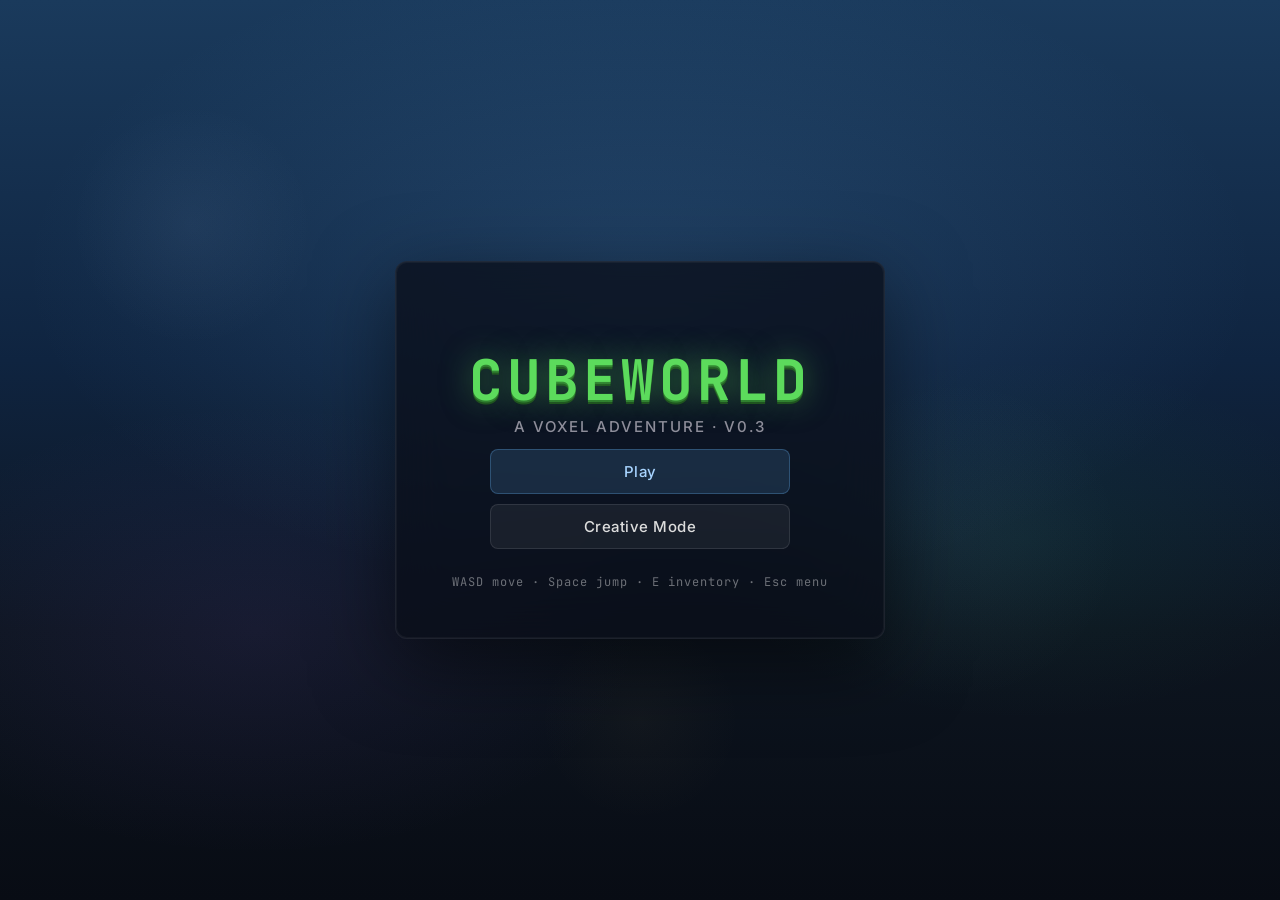
==== commit ab00f137: "Refresh embedded game builds from latest Website sources. Sync updated voxel and zombie runtime asse" ====
--- a/games/voxel/index.html
+++ b/games/voxel/index.html
@@ -3,17 +3,18 @@
   <head>
     <meta charset="UTF-8" />
     <meta name="viewport" content="width=device-width, initial-scale=1.0" />
-    <title>Minecraft Inspired Clone</title>
-    <script type="module" crossorigin src="./assets/index-DWfSlLKJ.js"></script>
-    <link rel="stylesheet" crossorigin href="./assets/index-CrLVXzJw.css">
+    <title>Cubeworld - Browser Voxel Adventure</title>
+    <script type="module" crossorigin src="./assets/index-BpRqJl-U.js"></script>
+    <link rel="stylesheet" crossorigin href="./assets/index-dMGAU-yX.css">
   </head>
   <body>
     <!-- Title Screen -->
     <div id="title-screen">
       <div id="title-main">
-        <h1>MINECRAFT CLONE<span>Browser Edition v0.2</span></h1>
-        <button class="menu-btn" id="btn-singleplayer">Singleplayer</button>
+        <h1>CUBEWORLD<span>A voxel adventure · v0.3</span></h1>
+        <button class="menu-btn" id="btn-singleplayer">Play</button>
         <button class="menu-btn" id="btn-creative">Creative Mode</button>
+        <div class="title-hint">WASD move · Space jump · E inventory · Esc menu</div>
       </div>
       <div id="title-worlds" class="hidden">
         <h2>Select World</h2>
@@ -37,7 +38,30 @@
     <div id="pause-screen" class="hidden">
       <h2>Game Paused</h2>
       <button class="menu-btn" id="btn-resume">Back to Game</button>
+      <button class="menu-btn" id="btn-settings">Settings</button>
       <button class="menu-btn" id="btn-save-quit">Save &amp; Quit to Title</button>
+    </div>
+
+    <!-- Settings Screen -->
+    <div id="settings-screen" class="hidden">
+      <h2>Settings</h2>
+      <div class="settings-group">
+        <label>Render Distance: <span id="settings-rd-value">6</span> chunks</label>
+        <input type="range" id="settings-render-distance" min="2" max="12" value="6" step="1" />
+      </div>
+      <div class="settings-group">
+        <label>FOV: <span id="settings-fov-value">75</span></label>
+        <input type="range" id="settings-fov" min="50" max="110" value="75" step="1" />
+      </div>
+      <div class="settings-group">
+        <label>Volume: <span id="settings-vol-value">100</span>%</label>
+        <input type="range" id="settings-volume" min="0" max="100" value="100" step="5" />
+      </div>
+      <div class="settings-group">
+        <label>Mouse Sensitivity: <span id="settings-sens-value">100</span>%</label>
+        <input type="range" id="settings-sensitivity" min="20" max="300" value="100" step="10" />
+      </div>
+      <button class="menu-btn" id="btn-settings-back">Back</button>
     </div>
 
     <!-- Death Screen -->
@@ -71,6 +95,12 @@
     <!-- Bow Charge Bar -->
     <div id="bow-charge"><div id="bow-charge-fill"></div></div>
 
+    <!-- Underwater Overlay -->
+    <div id="underwater-overlay"></div>
+
+    <!-- Air Bubbles Bar -->
+    <div id="air-bar"></div>
+
     <!-- Visual Effects -->
     <div id="damage-vignette"></div>
     <div id="hit-marker"></div>
--- a/games/voxel/assets/index-dMGAU-yX.css
+++ b/games/voxel/assets/index-dMGAU-yX.css
@@ -0,0 +1 @@
+@import"https://fonts.googleapis.com/css2?family=Inter:wght@400;500;600;700&family=JetBrains+Mono:wght@400;500;700&display=swap";:root{--color-bg: #0d0d12;--color-surface: rgba(18, 18, 30, .85);--color-surface-alt: rgba(28, 28, 44, .75);--color-border: rgba(255, 255, 255, .08);--color-border-active: rgba(255, 255, 255, .25);--color-text: #e8e8ed;--color-text-muted: #8e8e9a;--color-accent: #5b9bd5;--color-accent-glow: rgba(91, 155, 213, .45);--color-danger: #e04040;--color-danger-glow: rgba(224, 64, 64, .45);--color-success: #5cdb5c;--color-warning: #e0a840;--color-xp: #80ff20;--color-health: #cc0000;--color-hunger: #c8962e;--glass-bg: rgba(12, 12, 22, .78);--glass-border: rgba(255, 255, 255, .09);--glass-blur: 18px;--font-ui: "Inter", system-ui, -apple-system, sans-serif;--font-mono: "JetBrains Mono", "Courier New", monospace;--font-display: "JetBrains Mono", monospace;--radius-sm: 4px;--radius-md: 8px;--radius-lg: 12px;--ease-out: cubic-bezier(.16, 1, .3, 1);--ease-in-out: cubic-bezier(.65, 0, .35, 1);--dur-fast: .15s;--dur-normal: .25s;--dur-slow: .4s}*,*:before,*:after{box-sizing:border-box}html,body{margin:0;width:100%;height:100%;overflow:hidden;background:#000;font-family:var(--font-ui);color:var(--color-text);-webkit-font-smoothing:antialiased}#app{position:fixed;inset:0}#app canvas{display:block}#hud{position:fixed;inset:0;pointer-events:none;color:#fff;font-family:var(--font-ui);z-index:10}#crosshair{position:absolute;top:50%;left:50%;transform:translate(-50%,-50%);width:26px;height:26px;opacity:.85;transition:opacity var(--dur-fast) var(--ease-out)}#crosshair:before,#crosshair:after{content:"";position:absolute;background:#ffffffe6;border-radius:1px}#crosshair:before{width:2px;height:26px;left:12px;top:0;box-shadow:0 0 3px #ffffff4d}#crosshair:after{width:26px;height:2px;top:12px;left:0;box-shadow:0 0 3px #ffffff4d}#crosshair.interactive{opacity:1;transform:translate(-50%,-50%) scale(1.2)}#hotbar{position:absolute;bottom:20px;left:50%;transform:translate(-50%);display:flex;gap:4px;background:var(--glass-bg);backdrop-filter:blur(var(--glass-blur));-webkit-backdrop-filter:blur(var(--glass-blur));border:1px solid var(--glass-border);border-radius:var(--radius-md);padding:4px 6px;box-shadow:0 8px 32px #00000080}.slot{position:relative;width:46px;height:46px;border:2px solid rgba(255,255,255,.12);border-radius:var(--radius-sm);background:#00000080;display:flex;align-items:center;justify-content:center;cursor:pointer;pointer-events:auto;transition:border-color var(--dur-fast) var(--ease-out),background var(--dur-fast) var(--ease-out),transform var(--dur-fast) var(--ease-out)}.slot:hover{border-color:#ffffff59;background:#ffffff14;transform:translateY(-2px)}.slot:active{transform:translateY(0)}.slot.active{border-color:#fff;background:#ffffff1f;box-shadow:0 0 12px #ffffff26,inset 0 0 8px #ffffff0a}.slot .icon{width:32px;height:32px;image-rendering:pixelated;background-image:url(./textures/minecraft-atlas.png);background-size:1600% 400%;background-repeat:no-repeat;background-position:calc(var(--tile-x) * 100% / 15) calc(var(--tile-y) * 100% / 3)}.slot .icon.item-icon{background-image:none!important;display:flex;align-items:center;justify-content:center;border-radius:3px}.slot small{position:absolute;bottom:1px;right:4px;font-size:11px;font-weight:700;color:#fff;text-shadow:1px 1px 0 rgba(0,0,0,.8);font-family:var(--font-mono);pointer-events:none}#overlay{position:absolute;top:16px;left:16px;white-space:pre-line;font-family:var(--font-mono);font-size:13px;background:var(--glass-bg);backdrop-filter:blur(var(--glass-blur));-webkit-backdrop-filter:blur(var(--glass-blur));border:1px solid var(--glass-border);border-radius:var(--radius-md);padding:10px 14px;color:var(--color-text-muted);max-width:320px;line-height:1.5}#health-bar,#hunger-bar{position:absolute;bottom:82px;display:flex;gap:2px;pointer-events:none;background:var(--glass-bg);backdrop-filter:blur(8px);-webkit-backdrop-filter:blur(8px);border:1px solid var(--glass-border);border-radius:var(--radius-sm);padding:3px 5px}#health-bar{right:calc(50% + 100px)}#hunger-bar{left:calc(50% + 100px)}.heart,.hunger{width:9px;height:9px;display:inline-block;transition:background var(--dur-fast) var(--ease-out)}.heart{background:var(--color-health);clip-path:polygon(50% 85%,0% 35%,15% 0%,50% 20%,85% 0%,100% 35%);box-shadow:0 0 4px #cc000080}.heart.empty{background:#333;box-shadow:none}.heart.half{background:linear-gradient(to right,var(--color-health) 50%,#333 50%);clip-path:polygon(50% 85%,0% 35%,15% 0%,50% 20%,85% 0%,100% 35%);box-shadow:0 0 4px #cc00004d}.hunger{background:var(--color-hunger);clip-path:polygon(50% 0%,65% 35%,100% 35%,75% 55%,85% 90%,50% 70%,15% 90%,25% 55%,0% 35%,35% 35%);box-shadow:0 0 4px #c8962e66}.hunger.empty{background:#333;box-shadow:none}.hunger.half{background:linear-gradient(to right,var(--color-hunger) 50%,#333 50%);clip-path:polygon(50% 0%,65% 35%,100% 35%,75% 55%,85% 90%,50% 70%,15% 90%,25% 55%,0% 35%,35% 35%);box-shadow:0 0 4px #c8962e4d}@keyframes healthPulse{0%,to{opacity:1}50%{opacity:.5}}#health-bar.low-health .heart{animation:healthPulse .8s ease-in-out infinite}#xp-bar{position:absolute;bottom:74px;left:50%;transform:translate(-50%);width:184px;height:5px;background:#0009;border:1px solid rgba(255,255,255,.1);border-radius:3px;pointer-events:none;overflow:hidden}#xp-bar .fill{height:100%;background:linear-gradient(90deg,#60d020,var(--color-xp),#a0ff40);border-radius:3px;transition:width .35s var(--ease-out);box-shadow:0 0 6px #80ff2066}#xp-bar .level{position:absolute;top:-16px;left:50%;transform:translate(-50%);font-size:11px;font-weight:700;color:var(--color-xp);text-shadow:0 0 6px rgba(128,255,32,.5),1px 1px 0 rgba(0,0,0,.8);font-family:var(--font-mono);letter-spacing:.5px}#inventory{position:absolute;top:50%;left:50%;transform:translate(-50%,-50%);width:420px;max-height:80vh;overflow-y:auto;padding:16px;background:var(--glass-bg);backdrop-filter:blur(24px);-webkit-backdrop-filter:blur(24px);border:1px solid var(--glass-border);border-radius:var(--radius-lg);display:none;grid-template-columns:repeat(9,1fr);gap:4px;pointer-events:auto;box-shadow:0 16px 64px #0009;scrollbar-width:thin;scrollbar-color:rgba(255,255,255,.15) transparent}#inventory.visible{display:grid;animation:fadeScaleIn var(--dur-normal) var(--ease-out)}#inventory::-webkit-scrollbar{width:6px}#inventory::-webkit-scrollbar-track{background:transparent}#inventory::-webkit-scrollbar-thumb{background:#ffffff26;border-radius:3px}.inv-slot{border:1px solid rgba(255,255,255,.12);border-radius:var(--radius-sm);height:42px;display:grid;place-items:center;background:#0006;cursor:grab;transition:border-color var(--dur-fast) var(--ease-out),background var(--dur-fast) var(--ease-out),transform var(--dur-fast) var(--ease-out);position:relative}.inv-slot:hover{border-color:#fff6;background:#ffffff14;transform:translateY(-1px)}.inv-slot:active{cursor:grabbing;transform:scale(.95)}#crafting{position:absolute;right:12px;top:12px;width:200px;background:var(--glass-bg);backdrop-filter:blur(var(--glass-blur));-webkit-backdrop-filter:blur(var(--glass-blur));border:1px solid var(--glass-border);border-radius:var(--radius-md);padding:12px;font-size:12px;max-height:420px;overflow-y:auto;pointer-events:auto;box-shadow:0 8px 32px #0006;scrollbar-width:thin;scrollbar-color:rgba(255,255,255,.15) transparent}#crafting::-webkit-scrollbar{width:5px}#crafting::-webkit-scrollbar-track{background:transparent}#crafting::-webkit-scrollbar-thumb{background:#ffffff1f;border-radius:3px}#crafting button[data-craft]{padding:4px 6px;font-size:11px;font-family:var(--font-ui);font-weight:500;background:#ffffff0f;border:1px solid rgba(255,255,255,.1);color:#ccc;cursor:pointer;text-align:left;border-radius:var(--radius-sm);transition:background var(--dur-fast) var(--ease-out),border-color var(--dur-fast) var(--ease-out),color var(--dur-fast) var(--ease-out)}#crafting button[data-craft]:hover{background:#ffffff1f;border-color:#ffffff40;color:#fff}#crafting button[data-craft].craftable{background:#3cb43c26;border-color:#64ff6459;color:#90ee90}#crafting button[data-craft].craftable:hover{background:#3cc83c40;border-color:#64ff6480}#chat{position:absolute;bottom:90px;left:12px;width:420px;max-height:220px;overflow-y:auto;display:flex;flex-direction:column;gap:2px;font-size:13px;pointer-events:none;font-family:var(--font-mono)}#chat .msg{background:#00000059;backdrop-filter:blur(4px);-webkit-backdrop-filter:blur(4px);padding:3px 8px;border-radius:var(--radius-sm);color:#ddd;animation:chatSlideIn var(--dur-fast) var(--ease-out)}@keyframes chatSlideIn{0%{opacity:0;transform:translate(-8px)}to{opacity:1;transform:translate(0)}}#chat-input{position:absolute;bottom:64px;left:12px;width:420px;display:none;background:var(--glass-bg);backdrop-filter:blur(var(--glass-blur));-webkit-backdrop-filter:blur(var(--glass-blur));color:#fff;border:1px solid rgba(255,255,255,.2);border-radius:var(--radius-md);padding:8px 12px;font-family:var(--font-mono);font-size:13px;outline:none;pointer-events:auto;transition:border-color var(--dur-fast) var(--ease-out)}#chat-input:focus{border-color:var(--color-accent);box-shadow:0 0 12px var(--color-accent-glow)}#chat-input.visible{display:block}#item-name-popup{position:absolute;bottom:78px;left:50%;transform:translate(-50%);font-size:14px;font-weight:600;color:#fff;text-shadow:0 0 8px rgba(0,0,0,.7);background:var(--glass-bg);backdrop-filter:blur(8px);-webkit-backdrop-filter:blur(8px);border:1px solid var(--glass-border);border-radius:var(--radius-md);padding:4px 14px;pointer-events:none;opacity:0;transition:opacity .25s var(--ease-out),transform .25s var(--ease-out);white-space:nowrap;font-family:var(--font-ui)}#item-name-popup.visible{opacity:1;transform:translate(-50%) translateY(-4px)}#title-screen{position:fixed;inset:0;z-index:100;display:flex;flex-direction:column;align-items:center;justify-content:center;font-family:var(--font-display);color:#fff;overflow:hidden}#title-screen:before{content:"";position:absolute;inset:0;background:radial-gradient(ellipse 80% 60% at 50% 30%,rgba(91,155,213,.18) 0%,transparent 60%),radial-gradient(ellipse 60% 50% at 20% 70%,rgba(120,80,200,.1) 0%,transparent 50%),radial-gradient(ellipse 50% 40% at 80% 60%,rgba(40,180,120,.08) 0%,transparent 50%),linear-gradient(180deg,#1a3a5c,#0f2440 40%,#0d1520,#080c14);z-index:-1}#title-screen:after{content:"";position:absolute;inset:0;background:radial-gradient(circle 120px at 15% 25%,rgba(180,210,255,.06) 0%,transparent 100%),radial-gradient(circle 160px at 75% 60%,rgba(140,180,220,.05) 0%,transparent 100%),radial-gradient(circle 100px at 50% 80%,rgba(200,170,100,.04) 0%,transparent 100%);z-index:-1;animation:titleOrbs 12s ease-in-out infinite}@keyframes titleOrbs{0%,to{opacity:.7}50%{opacity:1}}#title-screen.hidden{display:none}#title-main,#title-worlds,#title-new-world{display:flex;flex-direction:column;align-items:center}#title-main.hidden,#title-worlds.hidden,#title-new-world.hidden{display:none}#title-main{background:#0a0e18bf;backdrop-filter:blur(24px);-webkit-backdrop-filter:blur(24px);border:1px solid rgba(255,255,255,.08);border-radius:var(--radius-lg);padding:48px 56px;box-shadow:0 24px 80px #00000080,0 0 0 1px #ffffff0a inset;animation:titleCardIn .8s var(--ease-out)}@keyframes titleCardIn{0%{opacity:0;transform:translateY(20px) scale(.97)}to{opacity:1;transform:translateY(0) scale(1)}}#title-worlds,#title-new-world{background:#0a0e18bf;backdrop-filter:blur(24px);-webkit-backdrop-filter:blur(24px);border:1px solid rgba(255,255,255,.08);border-radius:var(--radius-lg);padding:40px 48px;box-shadow:0 24px 80px #00000080,0 0 0 1px #ffffff0a inset;animation:titleCardIn .6s var(--ease-out)}#title-screen h1{font-size:56px;font-weight:700;letter-spacing:4px;color:#5cdb5c;text-shadow:0 0 30px rgba(92,219,92,.5),0 2px 0 #2e7a2e,0 4px 0 #1c4a1c;margin-bottom:8px;text-align:center;line-height:1.2}.title-hint{margin-top:20px;font-size:12px;color:#fff6;font-family:var(--font-mono);letter-spacing:1px;text-align:center}#title-screen h1 span{display:block;font-size:15px;font-weight:500;color:var(--color-text-muted);text-shadow:none;letter-spacing:2px;margin-top:4px;text-transform:uppercase;font-family:var(--font-ui)}#title-screen h2{font-size:22px;font-weight:600;color:#e0e0e0;margin-bottom:20px;letter-spacing:1px}#title-screen p{margin:8px 0;color:var(--color-text-muted);font-family:var(--font-ui);font-size:14px}#world-list{width:360px;max-height:300px;overflow-y:auto;margin-bottom:16px;scrollbar-width:thin;scrollbar-color:rgba(255,255,255,.12) transparent}#world-list::-webkit-scrollbar{width:5px}#world-list::-webkit-scrollbar-thumb{background:#ffffff1f;border-radius:3px}.world-item{background:#ffffff0a;border:1px solid rgba(255,255,255,.08);border-radius:var(--radius-md);padding:12px 14px;margin-bottom:6px;cursor:pointer;text-align:left;display:flex;justify-content:space-between;align-items:center;transition:background var(--dur-fast) var(--ease-out),border-color var(--dur-fast) var(--ease-out),transform var(--dur-fast) var(--ease-out)}.world-item:hover{border-color:#ffffff40;background:#ffffff14;transform:translate(2px)}.world-item .name{font-weight:600;font-size:15px;font-family:var(--font-ui)}.world-item .info{font-size:11px;color:var(--color-text-muted);margin-top:3px;font-family:var(--font-ui)}.world-item .delete-btn{background:#c8282840;border:1px solid rgba(255,60,60,.3);color:#f88;padding:4px 10px;cursor:pointer;font-family:var(--font-ui);font-size:12px;font-weight:500;border-radius:var(--radius-sm);transition:background var(--dur-fast) var(--ease-out),color var(--dur-fast) var(--ease-out)}.world-item .delete-btn:hover{background:#dc282873;color:#faa;border-color:#ff3c3c80}#new-world-name,#new-world-seed{width:280px;padding:10px 12px;font-family:var(--font-ui);font-size:14px;background:#0006;border:1px solid rgba(255,255,255,.12);border-radius:var(--radius-md);color:#fff;outline:none;margin-bottom:12px;transition:border-color var(--dur-fast) var(--ease-out),box-shadow var(--dur-fast) var(--ease-out)}#new-world-name::placeholder,#new-world-seed::placeholder{color:#ffffff40}#new-world-name:focus,#new-world-seed:focus{border-color:var(--color-accent);box-shadow:0 0 12px var(--color-accent-glow)}.menu-btn{width:300px;padding:12px 0;margin:5px;background:#ffffff0f;border:1px solid rgba(255,255,255,.1);border-radius:var(--radius-md);color:#ddd;font-family:var(--font-ui);font-size:15px;font-weight:500;cursor:pointer;text-align:center;letter-spacing:.5px;transition:background var(--dur-fast) var(--ease-out),border-color var(--dur-fast) var(--ease-out),color var(--dur-fast) var(--ease-out),transform var(--dur-fast) var(--ease-out),box-shadow var(--dur-fast) var(--ease-out)}.menu-btn:hover{background:#ffffff1f;border-color:#ffffff40;color:#fff;transform:translateY(-1px);box-shadow:0 4px 16px #0000004d}.menu-btn:active{transform:translateY(0)}#btn-singleplayer,#btn-create-world,#btn-start-new,#btn-resume,#btn-respawn{background:#5b9bd52e;border-color:#5b9bd559;color:#a8d4ff}#btn-singleplayer:hover,#btn-create-world:hover,#btn-start-new:hover,#btn-resume:hover,#btn-respawn:hover{background:#5b9bd547;border-color:#5b9bd580;color:#c8e4ff;box-shadow:0 4px 20px #5b9bd526}#btn-back-title,#btn-back-worlds,#btn-save-quit{background:#ffffff08;border-color:#ffffff0f;color:var(--color-text-muted)}#btn-back-title:hover,#btn-back-worlds:hover,#btn-save-quit:hover{background:#ffffff0f;border-color:#ffffff1f;color:#ccc}#pause-screen{position:fixed;inset:0;background:#000000b3;backdrop-filter:blur(6px);-webkit-backdrop-filter:blur(6px);display:flex;flex-direction:column;align-items:center;justify-content:center;z-index:90;font-family:var(--font-ui);color:#fff;animation:fadeIn .3s var(--ease-out)}#pause-screen.hidden{display:none}#pause-screen h2{font-size:32px;font-weight:700;margin-bottom:24px;letter-spacing:2px;color:#e0e0e0}#pause-screen .menu-btn{width:260px}#death-screen{position:fixed;inset:0;background:#b40a0a73;backdrop-filter:blur(4px);-webkit-backdrop-filter:blur(4px);display:flex;flex-direction:column;align-items:center;justify-content:center;z-index:95;font-family:var(--font-ui);color:#fff;animation:deathFadeIn .6s var(--ease-out)}@keyframes deathFadeIn{0%{background:#b40a0a00;-webkit-backdrop-filter:blur(0px);backdrop-filter:blur(0px)}to{background:#b40a0a73;-webkit-backdrop-filter:blur(4px);backdrop-filter:blur(4px)}}#death-screen.hidden{display:none}#death-screen h2{font-size:42px;font-weight:700;color:#f55;text-shadow:0 0 30px rgba(255,60,60,.5),0 2px 0 rgba(0,0,0,.4);margin-bottom:12px;letter-spacing:3px;animation:deathShake .5s var(--ease-out)}@keyframes deathShake{0%,to{transform:translate(0)}10%{transform:translate(-8px)}30%{transform:translate(8px)}50%{transform:translate(-6px)}70%{transform:translate(4px)}90%{transform:translate(-2px)}}#death-screen p{font-size:16px;color:#faa;margin-bottom:24px;font-family:var(--font-mono)}#underwater-overlay{position:fixed;inset:0;pointer-events:none;z-index:18;opacity:0;transition:opacity .3s var(--ease-out);background:radial-gradient(ellipse at center,#143c7826,#0a285a73);mix-blend-mode:multiply}#underwater-overlay.active{opacity:1;animation:underwaterWobble 3s ease-in-out infinite}@keyframes underwaterWobble{0%,to{transform:scale(1)}25%{transform:scale(1.005) translateY(-1px)}50%{transform:scale(1.002) translate(1px)}75%{transform:scale(1.004) translateY(1px)}}#air-bar{position:absolute;bottom:100px;left:calc(50% + 100px);display:none;gap:2px;pointer-events:none;z-index:19;background:var(--glass-bg);backdrop-filter:blur(8px);-webkit-backdrop-filter:blur(8px);border:1px solid var(--glass-border);border-radius:var(--radius-sm);padding:3px 5px}#air-bar.active{display:flex}.bubble{width:9px;height:9px;display:inline-block;border-radius:50%;background:#64b4ffcc;box-shadow:0 0 4px #64b4ff80;transition:all var(--dur-fast) var(--ease-out)}.bubble.empty{background:#64b4ff26;box-shadow:none}.bubble.pop{animation:bubblePop .3s var(--ease-out)}@keyframes bubblePop{0%{transform:scale(1);opacity:1}50%{transform:scale(1.3);opacity:.5}to{transform:scale(0);opacity:0}}#damage-vignette{position:fixed;inset:0;pointer-events:none;z-index:20;opacity:0;transition:opacity .15s var(--ease-out);background:radial-gradient(ellipse at center,transparent 40%,rgba(200,20,20,.35) 100%)}#damage-vignette.active{opacity:1}@keyframes screenShake{0%,to{transform:translate(0)}12%{transform:translate(-3px,2px)}25%{transform:translate(3px,-1px)}37%{transform:translate(-2px,-2px)}50%{transform:translate(2px,2px)}62%{transform:translate(-1px,-1px)}75%{transform:translate(1px,1px)}87%{transform:translate(-.5px,-.5px)}}.shake{animation:screenShake .4s var(--ease-out)}#hit-marker{position:fixed;top:50%;left:50%;transform:translate(-50%,-50%);width:28px;height:28px;pointer-events:none;z-index:25;opacity:0;transition:opacity .1s var(--ease-out)}#hit-marker:before,#hit-marker:after{content:"";position:absolute;background:#ffffffe6}#hit-marker:before{width:2px;height:22px;top:3px;left:13px;transform:rotate(45deg)}#hit-marker:after{width:2px;height:22px;top:3px;left:13px;transform:rotate(-45deg)}#hit-marker.active{opacity:1;animation:hitFlash .15s var(--ease-out)}@keyframes hitFlash{0%{opacity:1;transform:translate(-50%,-50%) scale(1.3)}to{opacity:0;transform:translate(-50%,-50%) scale(.8)}}#furnace-panel{position:absolute;top:50%;left:50%;transform:translate(-50%,-50%);width:260px;padding:16px;background:var(--glass-bg);backdrop-filter:blur(24px);-webkit-backdrop-filter:blur(24px);border:1px solid var(--glass-border);border-radius:var(--radius-lg);display:none;grid-template-columns:64px 64px 64px 64px;gap:8px;pointer-events:auto;box-shadow:0 16px 64px #0009;justify-content:center;z-index:30}#furnace-panel.visible{display:grid;animation:fadeScaleIn var(--dur-normal) var(--ease-out)}.furnace-slot{width:56px;height:56px;border:2px solid rgba(255,255,255,.15);border-radius:var(--radius-sm);background:#00000080;display:flex;align-items:center;justify-content:center;cursor:pointer;position:relative;transition:border-color var(--dur-fast) var(--ease-out),background var(--dur-fast) var(--ease-out)}.furnace-slot:hover{border-color:#ffffff59;background:#ffffff14}.furnace-item{position:relative;width:100%;height:100%;display:flex;align-items:center;justify-content:center}.furnace-item small{position:absolute;bottom:1px;right:3px;font-size:11px;font-weight:700;color:#fff;text-shadow:1px 1px 0 rgba(0,0,0,.8);font-family:var(--font-mono);pointer-events:none}.furnace-empty{font-size:11px;color:#555;font-family:var(--font-mono)}.furnace-arrow{width:30px;height:16px;background:#ffffff14;border-radius:2px;position:relative;overflow:hidden;border:1px solid rgba(255,255,255,.1)}.furnace-arrow.active{background:#3cb43c14;border-color:#64ff6433}.furnace-arrow-fill{position:absolute;left:0;top:0;height:100%;width:var(--progress);background:linear-gradient(90deg,#60d020,#a0ff40);border-radius:2px;transition:width .15s linear}.furnace-flame{position:absolute;bottom:-2px;left:50%;transform:translate(-50%);width:12px;height:16px;background:#ffc8321a;border-radius:2px 2px 0 0;clip-path:polygon(50% 0%,100% 40%,85% 100%,50% 80%,15% 100%,0% 40%);transition:background .3s var(--ease-out)}.furnace-flame.active{background:#ffc832cc;box-shadow:0 0 8px #ff961480;animation:flameFlicker .3s ease-in-out infinite alternate}@keyframes flameFlicker{0%{transform:translate(-50%) scaleY(1)}to{transform:translate(-50%) scaleY(.8)}}.furnace-fuel-bar{grid-column:1 / -1;height:4px;background:#0006;border-radius:2px;overflow:hidden}.furnace-fuel-fill{height:100%;background:linear-gradient(90deg,#f80,#fc0);border-radius:2px;transition:width .3s linear}#bow-charge{position:fixed;bottom:100px;left:50%;transform:translate(-50%);width:180px;height:6px;background:#00000080;border:1px solid rgba(255,255,255,.12);border-radius:3px;opacity:0;pointer-events:none;z-index:15;overflow:hidden;transition:opacity .2s var(--ease-out)}#bow-charge.active{opacity:1}#bow-charge-fill{height:100%;width:0%;background:linear-gradient(90deg,#c80,#fd4);border-radius:3px;transition:width .05s linear;box-shadow:0 0 8px #ffc83266}.armor-slot{width:42px!important;height:42px!important;position:relative}#toast-container{position:fixed;top:20px;right:20px;display:flex;flex-direction:column;gap:8px;z-index:200;pointer-events:none}.toast{background:var(--glass-bg);backdrop-filter:blur(12px);-webkit-backdrop-filter:blur(12px);border:1px solid var(--glass-border);border-radius:var(--radius-md);padding:10px 18px;color:#fff;font-family:var(--font-ui);font-size:13px;font-weight:500;box-shadow:0 8px 24px #0006;animation:toastIn .35s var(--ease-out),toastOut .3s var(--ease-out) 2.5s forwards;max-width:320px}@keyframes toastIn{0%{opacity:0;transform:translate(40px)}to{opacity:1;transform:translate(0)}}@keyframes toastOut{0%{opacity:1;transform:translate(0)}to{opacity:0;transform:translate(40px)}}#loading-overlay{position:fixed;inset:0;background:#080c14;display:flex;flex-direction:column;align-items:center;justify-content:center;z-index:150;transition:opacity .4s var(--ease-out)}#loading-overlay.hidden{opacity:0;pointer-events:none}#loading-overlay .loader-text{font-family:var(--font-mono);font-size:14px;color:var(--color-text-muted);margin-top:16px;letter-spacing:2px;text-transform:uppercase}#loading-overlay .loader-bar{width:200px;height:3px;background:#ffffff1a;border-radius:2px;margin-top:12px;overflow:hidden}#loading-overlay .loader-bar-fill{height:100%;background:var(--color-accent);border-radius:2px;width:0%;animation:loaderProgress 1.5s var(--ease-in-out) infinite;box-shadow:0 0 8px var(--color-accent-glow)}@keyframes loaderProgress{0%{width:0%;transform:translate(0)}50%{width:70%;transform:translate(0)}to{width:100%;transform:translate(0)}}@keyframes fadeIn{0%{opacity:0}to{opacity:1}}@keyframes fadeScaleIn{0%{opacity:0;transform:translate(-50%,-50%) scale(.95)}to{opacity:1;transform:translate(-50%,-50%) scale(1)}}@keyframes pulse{0%,to{opacity:1}50%{opacity:.6}}@media(prefers-reduced-motion:reduce){*,*:before,*:after{animation-duration:.01ms!important;animation-iteration-count:1!important;transition-duration:.01ms!important}}.menu-btn:focus-visible,.slot:focus-visible,.inv-slot:focus-visible,input:focus-visible{outline:2px solid var(--color-accent);outline-offset:2px}#settings-screen{position:fixed;inset:0;background:#000c;backdrop-filter:blur(10px);-webkit-backdrop-filter:blur(10px);display:flex;flex-direction:column;align-items:center;justify-content:center;z-index:92;font-family:var(--font-ui);color:#fff;animation:fadeIn .3s var(--ease-out);gap:8px}#settings-screen.hidden{display:none}#settings-screen h2{font-size:28px;font-weight:700;margin-bottom:20px;letter-spacing:2px;color:#e0e0e0}.settings-group{width:340px;background:#ffffff0d;border:1px solid rgba(255,255,255,.1);border-radius:var(--radius-md);padding:12px 16px;display:flex;flex-direction:column;gap:6px}.settings-group label{font-size:14px;font-weight:500;color:#ccc}.settings-group label span{color:var(--color-accent);font-weight:700;font-family:var(--font-mono)}.settings-group input[type=range]{-webkit-appearance:none;appearance:none;width:100%;height:6px;background:#ffffff1a;border-radius:3px;outline:none;cursor:pointer}.settings-group input[type=range]::-webkit-slider-thumb{-webkit-appearance:none;appearance:none;width:16px;height:16px;border-radius:50%;background:var(--color-accent);cursor:pointer;box-shadow:0 0 8px var(--color-accent-glow)}.settings-group input[type=range]::-moz-range-thumb{width:16px;height:16px;border-radius:50%;background:var(--color-accent);cursor:pointer;border:none;box-shadow:0 0 8px var(--color-accent-glow)}@media(max-width:768px){#title-main{padding:32px 24px}#title-screen h1{font-size:32px}.menu-btn{width:240px;font-size:14px}#hotbar{gap:2px;padding:3px 4px}.slot{width:38px;height:38px}.slot .icon{width:26px;height:26px}#inventory{width:90vw;grid-template-columns:repeat(9,1fr);gap:2px;padding:10px}.inv-slot{height:34px}#crafting{width:160px;right:4px;top:4px;font-size:10px}#chat,#chat-input{width:calc(100vw - 24px);left:4px}#health-bar{right:calc(50% + 80px);bottom:70px}#hunger-bar{left:calc(50% + 80px);bottom:70px}}
